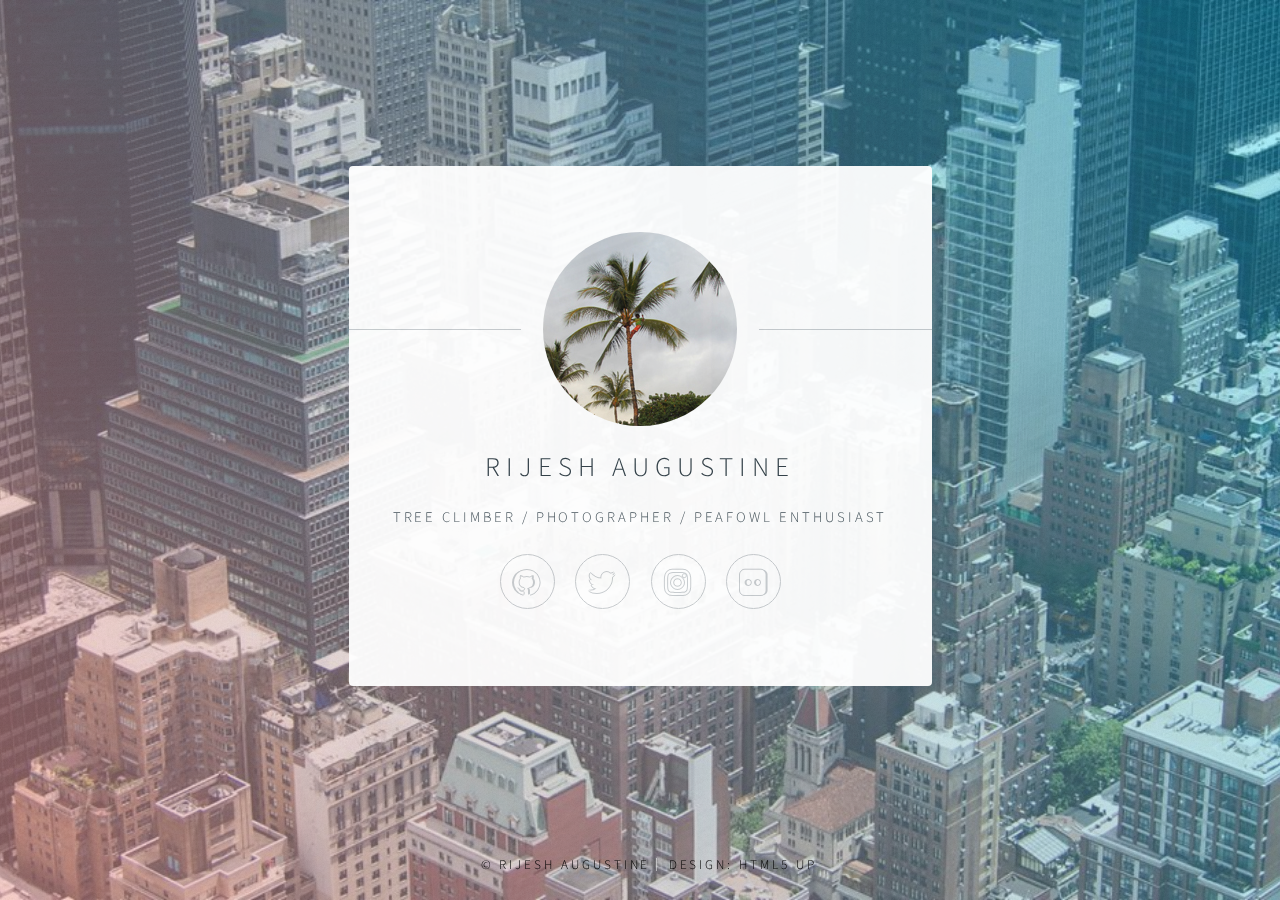
==== index.html @ bc9e37c1 "Engineer could be a very restrictive word." ====
<!DOCTYPE HTML>
<!--
	Identity by HTML5 UP
	html5up.net | @ajlkn
	Free for personal and commercial use under the CCA 3.0 license (html5up.net/license)
-->
<html>
	<head>
		<title>Rijesh Augustine</title>
		<meta charset="utf-8" />
		<meta name="viewport" content="width=device-width, initial-scale=1" />
		<!--[if lte IE 8]><script src="assets/js/html5shiv.js"></script><![endif]-->
		<link rel="stylesheet" href="assets/css/main.css" />
		<!--[if lte IE 9]><link rel="stylesheet" href="assets/css/ie9.css" /><![endif]-->
		<!--[if lte IE 8]><link rel="stylesheet" href="assets/css/ie8.css" /><![endif]-->
		<noscript><link rel="stylesheet" href="assets/css/noscript.css" /></noscript>
	</head>
	<body class="is-loading">

		<!-- Wrapper -->
			<div id="wrapper">

				<!-- Main -->
					<section id="main">
						<header>
							<span class="avatar"><img src="images/avatar.jpg" alt="" /></span>
							<h1>Rijesh Augustine</h1>
							<p>Tree Climber / Photographer / Peafowl Enthusiast</p>
						</header>
						<footer>
							<ul class="icons">
								<li><a href="http://github.com/rijesha" class="fa-github">Github</a></li>
								<li><a href="http://twitter.com/rijesha" class="fa-twitter">Twitter</a></li>
								<li><a href="http://instagram.com/rijesha" class="fa-instagram">Instagram</a></li>
								<li><a href="http://flickr.com/rijesha" class="fa-flickr">Flickr</a></li>
							</ul>
						</footer>
					</section>

				<!-- Footer -->
					<footer id="footer">
						<ul class="copyright" style="color:black">
							<li>&copy; Rijesh Augustine</li><li>Design: <a href="http://html5up.net">HTML5 UP</a></li>
						</ul>
					</footer>

			</div>

		<!-- Scripts -->
			<!--[if lte IE 8]><script src="assets/js/respond.min.js"></script><![endif]-->
			<script>
				if ('addEventListener' in window) {
					window.addEventListener('load', function() { document.body.className = document.body.className.replace(/\bis-loading\b/, ''); });
					document.body.className += (navigator.userAgent.match(/(MSIE|rv:11\.0)/) ? ' is-ie' : '');
				}
			</script>

	</body>
</html>
---- assets/css/main.css ----
@charset "UTF-8";
@import url(font-awesome.min.css);
@import url("https://fonts.googleapis.com/css?family=Source+Sans+Pro:300");

/*
	Identity by HTML5 UP
	html5up.net | @ajlkn
	Free for personal and commercial use under the CCA 3.0 license (html5up.net/license)
*/

/* Reset */

	html, body, div, span, applet, object, iframe, h1, h2, h3, h4, h5, h6, p, blockquote, pre, a, abbr, acronym, address, big, cite, code, del, dfn, em, img, ins, kbd, q, s, samp, small, strike, strong, sub, sup, tt, var, b, u, i, center, dl, dt, dd, ol, ul, li, fieldset, form, label, legend, table, caption, tbody, tfoot, thead, tr, th, td, article, aside, canvas, details, embed, figure, figcaption, footer, header, hgroup, menu, nav, output, ruby, section, summary, time, mark, audio, video {
		margin: 0;
		padding: 0;
		border: 0;
		font-size: 100%;
		font: inherit;
		vertical-align: baseline;
	}

	article, aside, details, figcaption, figure, footer, header, hgroup, menu, nav, section {
		display: block;
	}

	body {
		line-height: 1;
	}

	ol, ul {
		list-style: none;
	}

	blockquote, q {
		quotes: none;
	}

	blockquote:before, blockquote:after, q:before, q:after {
		content: '';
		content: none;
	}

	table {
		border-collapse: collapse;
		border-spacing: 0;
	}

	body {
		-webkit-text-size-adjust: none;
	}

/* Box Model */

	*, *:before, *:after {
		-moz-box-sizing: border-box;
		-webkit-box-sizing: border-box;
		box-sizing: border-box;
	}

/* Basic */

	@media screen and (max-width: 480px) {

		html, body {
			min-width: 320px;
		}

	}

	body.is-loading *, body.is-loading *:before, body.is-loading *:after {
		-moz-animation: none !important;
		-webkit-animation: none !important;
		-ms-animation: none !important;
		animation: none !important;
		-moz-transition: none !important;
		-webkit-transition: none !important;
		-ms-transition: none !important;
		transition: none !important;
	}

	html {
		height: 100%;
	}

	body {
		height: 100%;
		background-color: #ffffff;
		background-image: url("images/overlay.png"), -moz-linear-gradient(60deg, rgba(255, 165, 150, 0.5) 5%, rgba(0, 228, 255, 0.35)), url("../../images/bg4.jpg");
		background-image: url("images/overlay.png"), -webkit-linear-gradient(60deg, rgba(255, 165, 150, 0.5) 5%, rgba(0, 228, 255, 0.35)), url("../../images/bg4.jpg");
		background-image: url("images/overlay.png"), -ms-linear-gradient(60deg, rgba(255, 165, 150, 0.5) 5%, rgba(0, 228, 255, 0.35)), url("../../images/bg4.jpg");
		background-image: url("images/overlay.png"), linear-gradient(60deg, rgba(255, 165, 150, 0.5) 5%, rgba(0, 228, 255, 0.35)), url("../../images/bg4.jpg");
		background-repeat: repeat,			no-repeat,			no-repeat;
		background-size: 100px 100px, cover,				cover;
		background-position: top left,		center center,		bottom center;
		background-attachment: fixed,			fixed,				fixed;
	}

		body:after {
			content: '';
			display: block;
			position: fixed;
			top: 0;
			left: 0;
			width: 100%;
			height: inherit;
			opacity: 0;
			z-index: 1;
			background-color: #ffffff;
			background-image: url("images/overlay.png"), -moz-linear-gradient(60deg, rgba(255, 165, 150, 0.5) 5%, rgba(0, 228, 255, 0.35));
			background-image: url("images/overlay.png"), -webkit-linear-gradient(60deg, rgba(255, 165, 150, 0.5) 5%, rgba(0, 228, 255, 0.35));
			background-image: url("images/overlay.png"), -ms-linear-gradient(60deg, rgba(255, 165, 150, 0.5) 5%, rgba(0, 228, 255, 0.35));
			background-image: url("images/overlay.png"), linear-gradient(60deg, rgba(255, 165, 150, 0.5) 5%, rgba(0, 228, 255, 0.35));
			background-repeat: repeat,			no-repeat;
			background-size: 100px 100px, cover;
			background-position: top left,		center center;
			-moz-transition: opacity 1.75s ease-out;
			-webkit-transition: opacity 1.75s ease-out;
			-ms-transition: opacity 1.75s ease-out;
			transition: opacity 1.75s ease-out;
		}

		body.is-loading:after {
			opacity: 1;
		}

/* Type */

	body, input, select, textarea {
		color: #414f57;
		font-family: "Source Sans Pro", Helvetica, sans-serif;
		font-size: 14pt;
		font-weight: 300;
		line-height: 2;
		letter-spacing: 0.2em;
		text-transform: uppercase;
	}

		@media screen and (max-width: 1680px) {

			body, input, select, textarea {
				font-size: 11pt;
			}

		}

		@media screen and (max-width: 480px) {

			body, input, select, textarea {
				font-size: 10pt;
				line-height: 1.75;
			}

		}

	a {
		-moz-transition: color 0.2s ease, border-color 0.2s ease;
		-webkit-transition: color 0.2s ease, border-color 0.2s ease;
		-ms-transition: color 0.2s ease, border-color 0.2s ease;
		transition: color 0.2s ease, border-color 0.2s ease;
		color: inherit;
		text-decoration: none;
	}

		a:before {
			-moz-transition: color 0.2s ease, text-shadow 0.2s ease;
			-webkit-transition: color 0.2s ease, text-shadow 0.2s ease;
			-ms-transition: color 0.2s ease, text-shadow 0.2s ease;
			transition: color 0.2s ease, text-shadow 0.2s ease;
		}

		a:hover {
			color: #ff7496;
		}

	strong, b {
		color: #313f47;
	}

	em, i {
		font-style: italic;
	}

	p {
		margin: 0 0 1.5em 0;
	}

	h1, h2, h3, h4, h5, h6 {
		color: #313f47;
		line-height: 1.5;
		margin: 0 0 0.75em 0;
	}

		h1 a, h2 a, h3 a, h4 a, h5 a, h6 a {
			color: inherit;
			text-decoration: none;
		}

	h1 {
		font-size: 1.85em;
		letter-spacing: 0.22em;
		margin: 0 0 0.525em 0;
	}

	h2 {
		font-size: 1.25em;
	}

	h3 {
		font-size: 1em;
	}

	h4 {
		font-size: 1em;
	}

	h5 {
		font-size: 1em;
	}

	h6 {
		font-size: 1em;
	}

	@media screen and (max-width: 480px) {

		h1 {
			font-size: 1.65em;
		}

	}

	sub {
		font-size: 0.8em;
		position: relative;
		top: 0.5em;
	}

	sup {
		font-size: 0.8em;
		position: relative;
		top: -0.5em;
	}

	hr {
		border: 0;
		border-bottom: solid 1px #c8cccf;
		margin: 3em 0;
	}

/* Form */

	form {
		margin: 0 0 1.5em 0;
	}

		form > .field {
			margin: 0 0 1.5em 0;
		}

			form > .field > :last-child {
				margin-bottom: 0;
			}

	label {
		color: #313f47;
		display: block;
		font-size: 0.9em;
		margin: 0 0 0.75em 0;
	}

	input[type="text"],
	input[type="password"],
	input[type="email"],
	input[type="tel"],
	select,
	textarea {
		-moz-appearance: none;
		-webkit-appearance: none;
		-ms-appearance: none;
		appearance: none;
		border-radius: 4px;
		border: solid 1px #c8cccf;
		color: inherit;
		display: block;
		outline: 0;
		padding: 0 1em;
		text-decoration: none;
		width: 100%;
	}

		input[type="text"]:invalid,
		input[type="password"]:invalid,
		input[type="email"]:invalid,
		input[type="tel"]:invalid,
		select:invalid,
		textarea:invalid {
			box-shadow: none;
		}

		input[type="text"]:focus,
		input[type="password"]:focus,
		input[type="email"]:focus,
		input[type="tel"]:focus,
		select:focus,
		textarea:focus {
			border-color: #ff7496;
		}

	.select-wrapper {
		text-decoration: none;
		display: block;
		position: relative;
	}

		.select-wrapper:before {
			content: "";
			-moz-osx-font-smoothing: grayscale;
			-webkit-font-smoothing: antialiased;
			font-family: FontAwesome;
			font-style: normal;
			font-weight: normal;
			text-transform: none !important;
		}

		.select-wrapper:before {
			color: #c8cccf;
			display: block;
			height: 2.75em;
			line-height: 2.75em;
			pointer-events: none;
			position: absolute;
			right: 0;
			text-align: center;
			top: 0;
			width: 2.75em;
		}

		.select-wrapper select::-ms-expand {
			display: none;
		}

	input[type="text"],
	input[type="password"],
	input[type="email"],
	select {
		height: 2.75em;
	}

	textarea {
		padding: 0.75em 1em;
	}

	input[type="checkbox"],
	input[type="radio"] {
		-moz-appearance: none;
		-webkit-appearance: none;
		-ms-appearance: none;
		appearance: none;
		display: block;
		float: left;
		margin-right: -2em;
		opacity: 0;
		width: 1em;
		z-index: -1;
	}

		input[type="checkbox"] + label,
		input[type="radio"] + label {
			text-decoration: none;
			color: #414f57;
			cursor: pointer;
			display: inline-block;
			font-size: 1em;
			font-weight: 300;
			padding-left: 2.4em;
			padding-right: 0.75em;
			position: relative;
		}

			input[type="checkbox"] + label:before,
			input[type="radio"] + label:before {
				-moz-osx-font-smoothing: grayscale;
				-webkit-font-smoothing: antialiased;
				font-family: FontAwesome;
				font-style: normal;
				font-weight: normal;
				text-transform: none !important;
			}

			input[type="checkbox"] + label:before,
			input[type="radio"] + label:before {
				border-radius: 4px;
				border: solid 1px #c8cccf;
				content: '';
				display: inline-block;
				height: 1.65em;
				left: 0;
				line-height: 1.58125em;
				position: absolute;
				text-align: center;
				top: 0.15em;
				width: 1.65em;
			}

		input[type="checkbox"]:checked + label:before,
		input[type="radio"]:checked + label:before {
			color: #ff7496;
			content: '\f00c';
		}

		input[type="checkbox"]:focus + label:before,
		input[type="radio"]:focus + label:before {
			border-color: #ff7496;
		}

	input[type="checkbox"] + label:before {
		border-radius: 4px;
	}

	input[type="radio"] + label:before {
		border-radius: 100%;
	}

	::-webkit-input-placeholder {
		color: #616f77 !important;
		opacity: 1.0;
	}

	:-moz-placeholder {
		color: #616f77 !important;
		opacity: 1.0;
	}

	::-moz-placeholder {
		color: #616f77 !important;
		opacity: 1.0;
	}

	:-ms-input-placeholder {
		color: #616f77 !important;
		opacity: 1.0;
	}

	.formerize-placeholder {
		color: #616f77 !important;
		opacity: 1.0;
	}

/* Icon */

	.icon {
		text-decoration: none;
		position: relative;
		border-bottom: none;
	}

		.icon:before {
			-moz-osx-font-smoothing: grayscale;
			-webkit-font-smoothing: antialiased;
			font-family: FontAwesome;
			font-style: normal;
			font-weight: normal;
			text-transform: none !important;
		}

		.icon > .label {
			display: none;
		}

/* List */

	ol {
		list-style: decimal;
		margin: 0 0 1.5em 0;
		padding-left: 1.25em;
	}

		ol li {
			padding-left: 0.25em;
		}

	ul {
		list-style: disc;
		margin: 0 0 1.5em 0;
		padding-left: 1em;
	}

		ul li {
			padding-left: 0.5em;
		}

		ul.alt {
			list-style: none;
			padding-left: 0;
		}

			ul.alt li {
				border-top: solid 1px #c8cccf;
				padding: 0.5em 0;
			}

				ul.alt li:first-child {
					border-top: 0;
					padding-top: 0;
				}

		ul.icons {
			cursor: default;
			list-style: none;
			padding-left: 0;
			margin-top: -0.675em;
		}

			ul.icons li {
				display: inline-block;
				padding: 0.675em 0.5em;
			}

				ul.icons li a {
					text-decoration: none;
					position: relative;
					display: block;
					width: 3.75em;
					height: 3.75em;
					border-radius: 100%;
					border: solid 1px #c8cccf;
					line-height: 3.75em;
					overflow: hidden;
					text-align: center;
					text-indent: 3.75em;
					white-space: nowrap;
				}

					ul.icons li a:before {
						-moz-osx-font-smoothing: grayscale;
						-webkit-font-smoothing: antialiased;
						font-family: FontAwesome;
						font-style: normal;
						font-weight: normal;
						text-transform: none !important;
					}

					ul.icons li a:before {
						color: #ffffff;
						text-shadow: 1.25px 0px 0px #c8cccf, -1.25px 0px 0px #c8cccf, 0px 1.25px 0px #c8cccf, 0px -1.25px 0px #c8cccf;
					}

					ul.icons li a:hover:before {
						text-shadow: 1.25px 0px 0px #ff7496, -1.25px 0px 0px #ff7496, 0px 1.25px 0px #ff7496, 0px -1.25px 0px #ff7496;
					}

					ul.icons li a:before {
						position: absolute;
						top: 0;
						left: 0;
						width: inherit;
						height: inherit;
						font-size: 1.85rem;
						line-height: inherit;
						text-align: center;
						text-indent: 0;
					}

					ul.icons li a:hover {
						border-color: #ff7496;
					}

			@media screen and (max-width: 480px) {

				ul.icons li a:before {
					font-size: 1.5rem;
				}

			}

		ul.actions {
			cursor: default;
			list-style: none;
			padding-left: 0;
		}

			ul.actions li {
				display: inline-block;
				padding: 0 0.75em 0 0;
				vertical-align: middle;
			}

				ul.actions li:last-child {
					padding-right: 0;
				}

	dl {
		margin: 0 0 1.5em 0;
	}

		dl dt {
			display: block;
			margin: 0 0 0.75em 0;
		}

		dl dd {
			margin-left: 1.5em;
		}

/* Button */

	input[type="submit"],
	input[type="reset"],
	input[type="button"],
	button,
	.button {
		-moz-appearance: none;
		-webkit-appearance: none;
		-ms-appearance: none;
		appearance: none;
		-moz-transition: background-color 0.2s ease-in-out, border-color 0.2s ease-in-out, color 0.2s ease-in-out;
		-webkit-transition: background-color 0.2s ease-in-out, border-color 0.2s ease-in-out, color 0.2s ease-in-out;
		-ms-transition: background-color 0.2s ease-in-out, border-color 0.2s ease-in-out, color 0.2s ease-in-out;
		transition: background-color 0.2s ease-in-out, border-color 0.2s ease-in-out, color 0.2s ease-in-out;
		display: inline-block;
		height: 2.75em;
		line-height: 2.75em;
		padding: 0 1.5em;
		background-color: transparent;
		border-radius: 4px;
		border: solid 1px #c8cccf;
		color: #414f57 !important;
		cursor: pointer;
		text-align: center;
		text-decoration: none;
		white-space: nowrap;
	}

		input[type="submit"]:hover,
		input[type="reset"]:hover,
		input[type="button"]:hover,
		button:hover,
		.button:hover {
			border-color: #ff7496;
			color: #ff7496 !important;
		}

		input[type="submit"].icon,
		input[type="reset"].icon,
		input[type="button"].icon,
		button.icon,
		.button.icon {
			padding-left: 1.35em;
		}

			input[type="submit"].icon:before,
			input[type="reset"].icon:before,
			input[type="button"].icon:before,
			button.icon:before,
			.button.icon:before {
				margin-right: 0.5em;
			}

		input[type="submit"].fit,
		input[type="reset"].fit,
		input[type="button"].fit,
		button.fit,
		.button.fit {
			display: block;
			width: 100%;
			margin: 0 0 0.75em 0;
		}

		input[type="submit"].small,
		input[type="reset"].small,
		input[type="button"].small,
		button.small,
		.button.small {
			font-size: 0.8em;
		}

		input[type="submit"].big,
		input[type="reset"].big,
		input[type="button"].big,
		button.big,
		.button.big {
			font-size: 1.35em;
		}

		input[type="submit"].disabled, input[type="submit"]:disabled,
		input[type="reset"].disabled,
		input[type="reset"]:disabled,
		input[type="button"].disabled,
		input[type="button"]:disabled,
		button.disabled,
		button:disabled,
		.button.disabled,
		.button:disabled {
			-moz-pointer-events: none;
			-webkit-pointer-events: none;
			-ms-pointer-events: none;
			pointer-events: none;
			opacity: 0.5;
		}

/* Main */

	#main {
		position: relative;
		max-width: 100%;
		min-width: 27em;
		padding: 4.5em 3em 3em 3em ;
		background: #ffffff;
		border-radius: 4px;
		cursor: default;
		opacity: 0.95;
		text-align: center;
		-moz-transform-origin: 50% 50%;
		-webkit-transform-origin: 50% 50%;
		-ms-transform-origin: 50% 50%;
		transform-origin: 50% 50%;
		-moz-transform: rotateX(0deg);
		-webkit-transform: rotateX(0deg);
		-ms-transform: rotateX(0deg);
		transform: rotateX(0deg);
		-moz-transition: opacity 1s ease, -moz-transform 1s ease;
		-webkit-transition: opacity 1s ease, -webkit-transform 1s ease;
		-ms-transition: opacity 1s ease, -ms-transform 1s ease;
		transition: opacity 1s ease, transform 1s ease;
	}

		#main .avatar {
			position: relative;
			display: block;
			margin-bottom: 1.5em;
		}

			#main .avatar img {
				display: block;
				margin: 0 auto;
				border-radius: 100%;
				box-shadow: 0 0 0 1.5em #ffffff;
			}

			#main .avatar:before {
				content: '';
				display: block;
				position: absolute;
				top: 50%;
				left: -3em;
				width: calc(100% + 6em);
				height: 1px;
				z-index: -1;
				background: #c8cccf;
			}

		@media screen and (max-width: 480px) {

			#main {
				min-width: 0;
				width: 100%;
				padding: 4em 2em 2.5em 2em ;
			}

				#main .avatar:before {
					left: -2em;
					width: calc(100% + 4em);
				}

		}

		body.is-loading #main {
			opacity: 0;
			-moz-transform: rotateX(15deg);
			-webkit-transform: rotateX(15deg);
			-ms-transform: rotateX(15deg);
			transform: rotateX(15deg);
		}

/* Footer */

	#footer {
		-moz-align-self: -moz-flex-end;
		-webkit-align-self: -webkit-flex-end;
		-ms-align-self: -ms-flex-end;
		align-self: flex-end;
		width: 100%;
		padding: 1.5em 0 0 0;
		color: rgba(255, 255, 255, 0.75);
		cursor: default;
		text-align: center;
	}

		#footer .copyright {
			margin: 0;
			padding: 0;
			font-size: 0.9em;
			list-style: none;
		}

			#footer .copyright li {
				display: inline-block;
				margin: 0 0 0 0.45em;
				padding: 0 0 0 0.85em;
				border-left: solid 1px rgba(255, 255, 255, 0.5);
				line-height: 1;
			}

				#footer .copyright li:first-child {
					border-left: 0;
				}

/* Wrapper */

	#wrapper {
		display: -moz-flex;
		display: -webkit-flex;
		display: -ms-flex;
		display: flex;
		-moz-align-items: center;
		-webkit-align-items: center;
		-ms-align-items: center;
		align-items: center;
		-moz-justify-content: space-between;
		-webkit-justify-content: space-between;
		-ms-justify-content: space-between;
		justify-content: space-between;
		-moz-flex-direction: column;
		-webkit-flex-direction: column;
		-ms-flex-direction: column;
		flex-direction: column;
		-moz-perspective: 1000px;
		-webkit-perspective: 1000px;
		-ms-perspective: 1000px;
		perspective: 1000px;
		position: relative;
		min-height: 100%;
		padding: 1.5em;
		z-index: 2;
	}

		#wrapper > * {
			z-index: 1;
		}

		#wrapper:before {
			content: '';
			display: block;
		}

		@media screen and (max-width: 360px) {

			#wrapper {
				padding: 0.75em;
			}

		}

		body.is-ie #wrapper {
			height: 100%;
		}
---- assets/css/ie9.css ----
/*
	Identity by HTML5 UP
	html5up.net | @ajlkn
	Free for personal and commercial use under the CCA 3.0 license (html5up.net/license)
*/

/* Basic */

	body {
		background-image: url("../../images/bg.jpg");
		background-repeat: no-repeat;
		background-size: cover;
		background-position: bottom center;
		background-attachment: fixed;
	}

		body:after {
			display: none;
		}

/* List */

	ul.icons li a:before {
		color: #c8cccf;
	}

	ul.icons li a:hover:before {
		color: #ff7496;
	}

/* Wrapper */

	#wrapper {
		text-align: center;
	}

/* Main */

	#main {
		display: inline-block;
	}
---- assets/css/ie8.css ----
/*
	Identity by HTML5 UP
	html5up.net | @ajlkn
	Free for personal and commercial use under the CCA 3.0 license (html5up.net/license)
*/

/* List */

	ul.icons li a {
		-ms-behavior: url("assets/js/PIE.htc");
	}

		ul.icons li a:before {
			text-align: center;
			font-size: 26px;
		}

/* Main */

	#main {
		-ms-behavior: url("assets/js/PIE.htc");
	}

		#main .avatar img {
			-ms-behavior: url("assets/js/PIE.htc");
		}

/* Footer */

	#footer {
		color: #fff;
	}

		#footer .copyright li {
			border-left: solid 1px #fff;
		}
---- assets/css/noscript.css ----
/*
	Identity by HTML5 UP
	html5up.net | @ajlkn
	Free for personal and commercial use under the CCA 3.0 license (html5up.net/license)
*/

/* Basic */

	body:after {
		display: none;
	}

/* Main */

	#main {
		-moz-transform: none !important;
		-webkit-transform: none !important;
		-ms-transform: none !important;
		transform: none !important;
		opacity: 1 !important;
	}
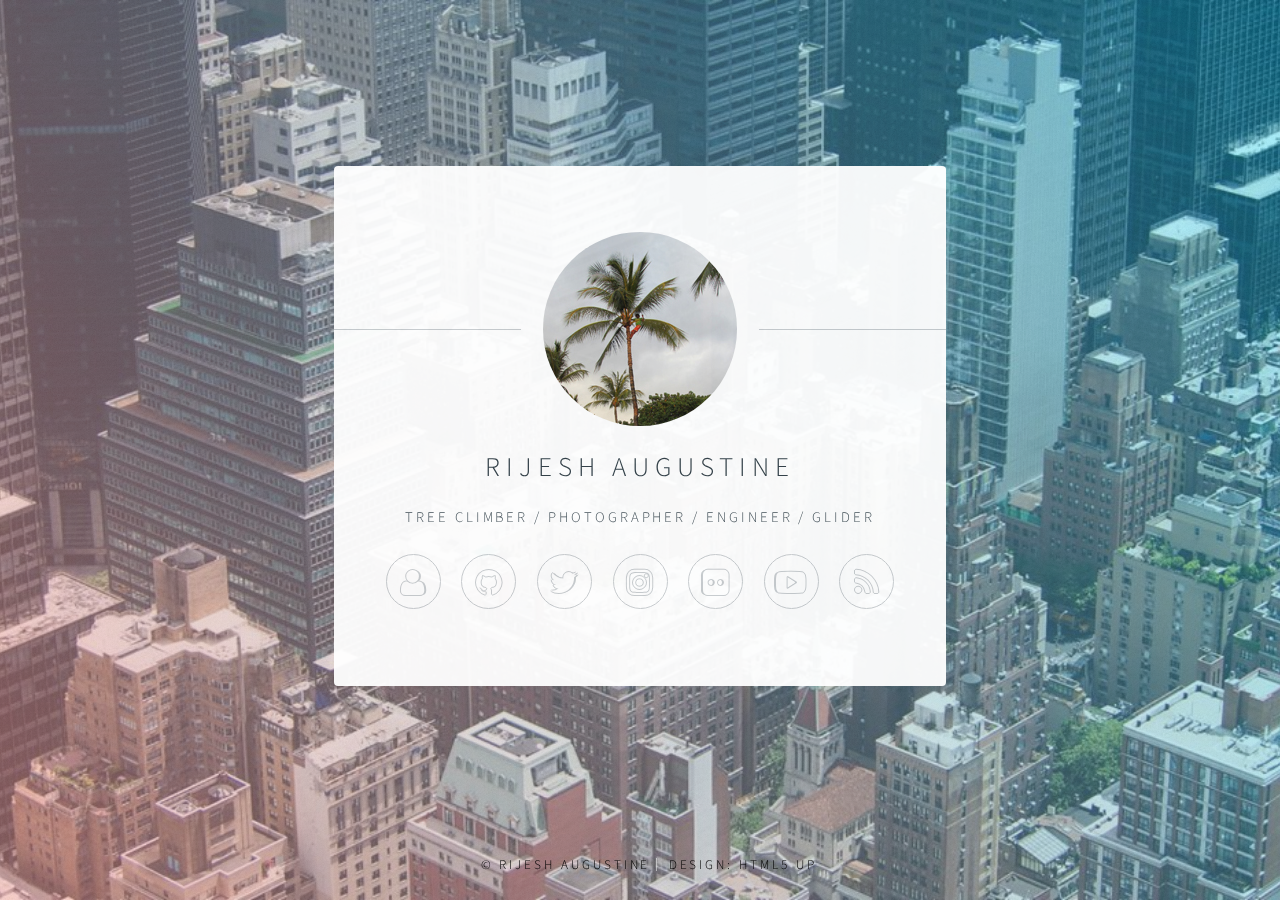
==== commit 51a020e3: "Added About me page" ====
--- a/index.html
+++ b/index.html
@@ -23,18 +23,30 @@
 				<!-- Main -->
 					<section id="main">
 						<header>
+
 							<span class="avatar"><img src="images/avatar.jpg" alt="" /></span>
 							<h1>Rijesh Augustine</h1>
-							<p>Tree Climber / Photographer / Peafowl Enthusiast</p>
+						<div id="mainpage">
+							<p>Tree Climber / Photographer / Engineer / Glider</p>
+						</div>
+
 						</header>
 						<footer>
 							<ul class="icons">
-								<li><a href="http://github.com/rijesha" class="fa-github">Github</a></li>
-								<li><a href="http://twitter.com/rijesha" class="fa-twitter">Twitter</a></li>
-								<li><a href="http://instagram.com/rijesha" class="fa-instagram">Instagram</a></li>
-								<li><a href="http://flickr.com/rijesha" class="fa-flickr">Flickr</a></li>
+								<li><a title="About Me" href="#" id="ambtn" class="fa-user" onclick="toggle();" onmouseover="hover();" onmouseout="stopHover();">About Me</a></li>
+								<li><a title="Github" href="http://github.com/rijesha" class="fa-github">Github</a></li>
+								<li><a title="Twitter" href="http://twitter.com/rijesha" class="fa-twitter">Twitter</a></li>
+								<li><a title="Instagram" href="http://instagram.com/rijesha" class="fa-instagram">Instagram</a></li>
+								<li><a title="Flickr" href="http://flickr.com/rijesha" class="fa-flickr">Flickr</a></li>
+								<li><a title="Youtube" href="http://youtube.com/rijesha" class="fa-youtube-play">Youtube</a></li>
+								<li><a title="Blog" href="blog.html" class="fa-rss">Blog</a></li>
 							</ul>
 						</footer>
+						<div id="aboutme">
+							<h2>About Me</h2>
+							<p>Well I'm an EIT. I also keep bees and fly RC airplanes. Right now im in a Masters program @ the University of Alberta and working with Radar.
+								Interests include astrophotography, neural nets, and functional programming.</p>
+						</div>
 					</section>
 
 				<!-- Footer -->
@@ -53,6 +65,41 @@
 					window.addEventListener('load', function() { document.body.className = document.body.className.replace(/\bis-loading\b/, ''); });
 					document.body.className += (navigator.userAgent.match(/(MSIE|rv:11\.0)/) ? ' is-ie' : '');
 				}
+
+				var aboutme = document.getElementById('aboutme');
+				var maintxt = document.getElementById('mainpage');
+				var ambtn = document.getElementById('ambtn');
+				aboutme.style.display = 'none';
+
+				var changeIconColor = function(color){
+					ambtn.style.borderColor =  color;
+					ambtn.style.textShadow = "1.25px 0px 0px "+color +", -1.25px 0px 0px "+color +", 0px 1.25px 0px "+color +", 0px -1.25px 0px "+color;
+				}
+
+				var hover = function() {
+					changeIconColor('#ff7496');
+				}
+
+				var stopHover = function() {
+					if (aboutme.style.display === 'none')
+					changeIconColor('#c8cccf');
+				}
+
+				var toggle = function() {
+  			if (maintxt.style.display === 'block' || maintxt.style.display === ''){
+					maintxt.style.display = 'none';
+					aboutme.style.display = 'block';
+					changeIconColor('#ff7496');
+				}
+    		else {
+					maintxt.style.display = 'block';
+					aboutme.style.display = 'none';
+					changeIconColor('#c8cccf');
+				}
+
+
+
+  			}
 			</script>
 
 	</body>
--- a/assets/css/main.css
+++ b/assets/css/main.css
@@ -529,6 +529,8 @@
 					text-align: center;
 					text-indent: 3.75em;
 					white-space: nowrap;
+					text-shadow: 1.25px 0px 0px #c8cccf, -1.25px 0px 0px #c8cccf, 0px 1.25px 0px #c8cccf, 0px -1.25px 0px #c8cccf;
+
 				}
 
 					ul.icons li a:before {
@@ -542,7 +544,6 @@
 
 					ul.icons li a:before {
 						color: #ffffff;
-						text-shadow: 1.25px 0px 0px #c8cccf, -1.25px 0px 0px #c8cccf, 0px 1.25px 0px #c8cccf, 0px -1.25px 0px #c8cccf;
 					}
 
 					ul.icons li a:hover:before {
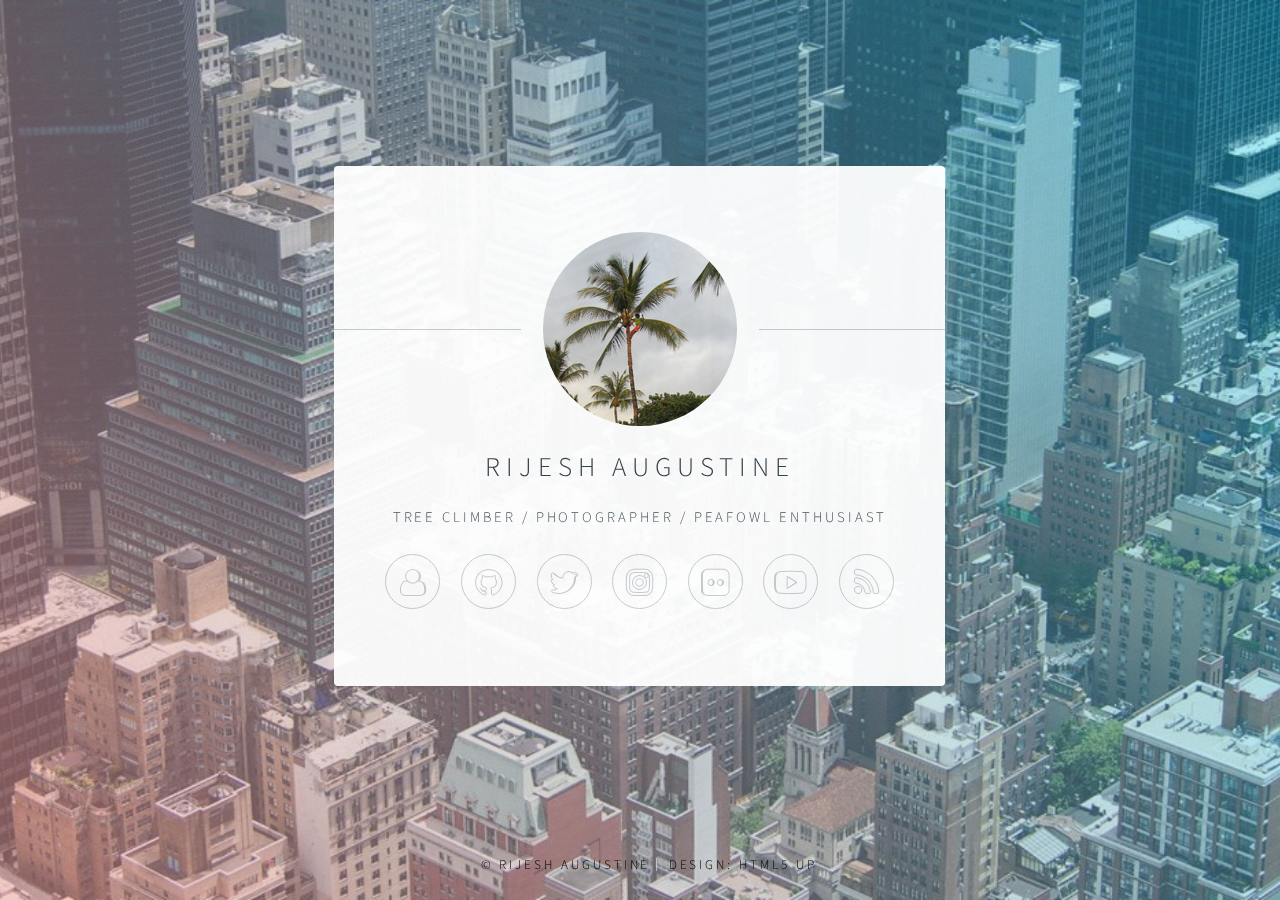
==== commit e411dac7: "Merging changes" ====
--- a/index.html
+++ b/index.html
@@ -26,10 +26,12 @@
 
 							<span class="avatar"><img src="images/avatar.jpg" alt="" /></span>
 							<h1>Rijesh Augustine</h1>
+
 						<div id="mainpage">
-							<p>Tree Climber / Photographer / Engineer / Glider</p>
+							<p>Tree Climber / Photographer / Peafowl Enthusiast</p>
 						</div>
 
+
 						</header>
 						<footer>
 							<ul class="icons">
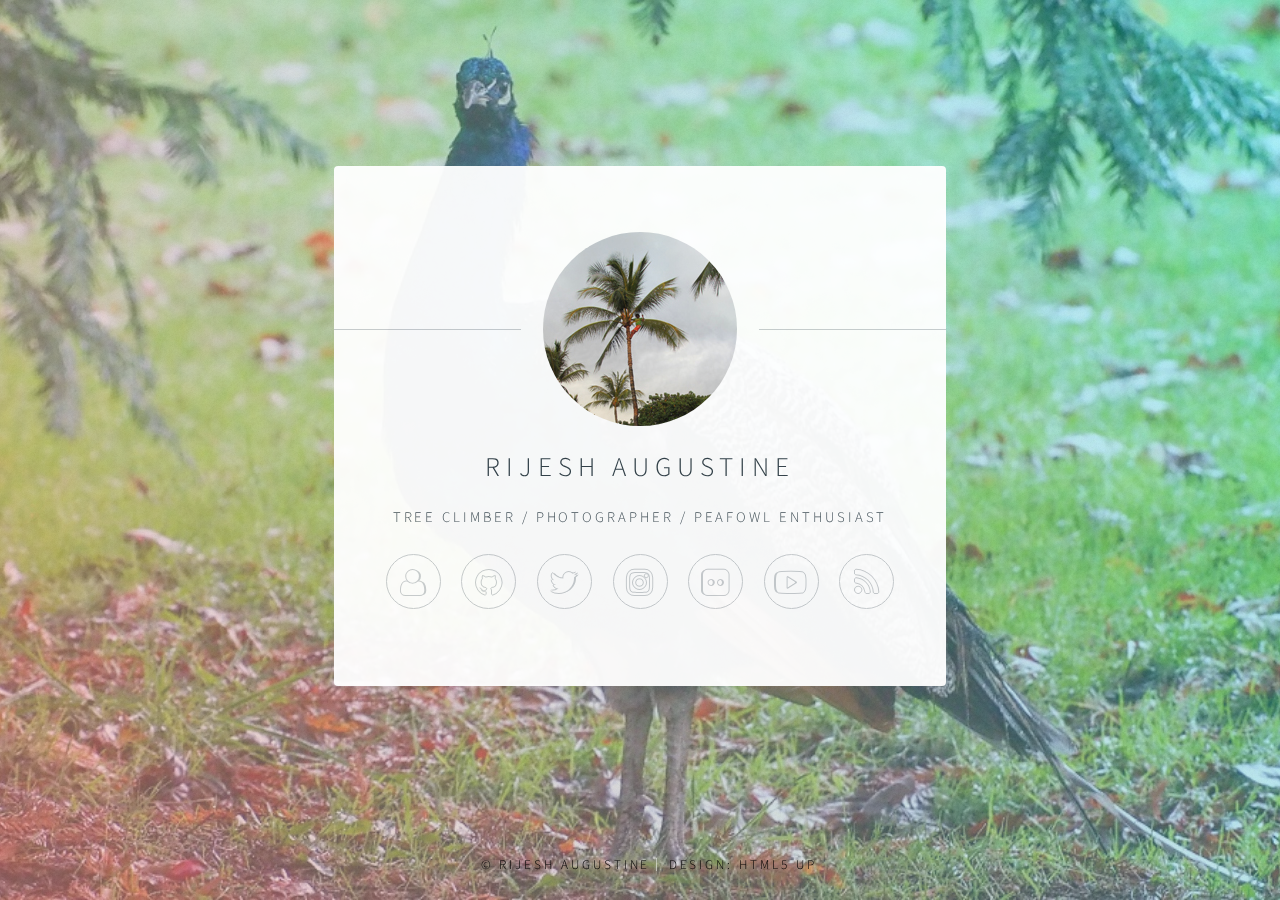
==== commit 3b8530bf: "rotating background" ====
--- a/index.html
+++ b/index.html
@@ -15,7 +15,8 @@
 		<!--[if lte IE 8]><link rel="stylesheet" href="assets/css/ie8.css" /><![endif]-->
 		<noscript><link rel="stylesheet" href="assets/css/noscript.css" /></noscript>
 	</head>
-	<body class="is-loading">
+	<body class="is-loading" id ="bdy">
+
 
 		<!-- Wrapper -->
 			<div id="wrapper">
@@ -63,9 +64,21 @@
 		<!-- Scripts -->
 			<!--[if lte IE 8]><script src="assets/js/respond.min.js"></script><![endif]-->
 			<script>
+
+			var setBG = function(num){
+				var bd = document.getElementById('bdy');
+				var urlstr = "images/bg"+num+".jpg";
+				bd.style.backgroundImage = "url(assets/css/images/overlay.png), -moz-linear-gradient(60deg, rgba(255, 165, 150, 0.5) 5%, rgba(0, 228, 255, 0.35)), url("+urlstr+");";
+				bd.style.backgroundImage = "url('assets/css/images/overlay.png'), -webkit-linear-gradient(60deg, rgba(255, 165, 150, 0.5) 5%, rgba(0, 228, 255, 0.35)), url("+urlstr+");";
+				bd.style.backgroundImage = "url('assets/css/images/overlay.png'), -ms-linear-gradient(60deg, rgba(255, 165, 150, 0.5) 5%, rgba(0, 228, 255, 0.35)), url("+urlstr+");";
+				bd.style.backgroundImage = "url('assets/css/images/overlay.png'), linear-gradient(60deg, rgba(255, 165, 150, 0.5) 5%, rgba(0, 228, 255, 0.35)), url("+urlstr+");";
+			}
+
 				if ('addEventListener' in window) {
 					window.addEventListener('load', function() { document.body.className = document.body.className.replace(/\bis-loading\b/, ''); });
 					document.body.className += (navigator.userAgent.match(/(MSIE|rv:11\.0)/) ? ' is-ie' : '');
+					var rand=Math.floor(Math.random()*5)
+					setBG(rand);
 				}
 
 				var aboutme = document.getElementById('aboutme');
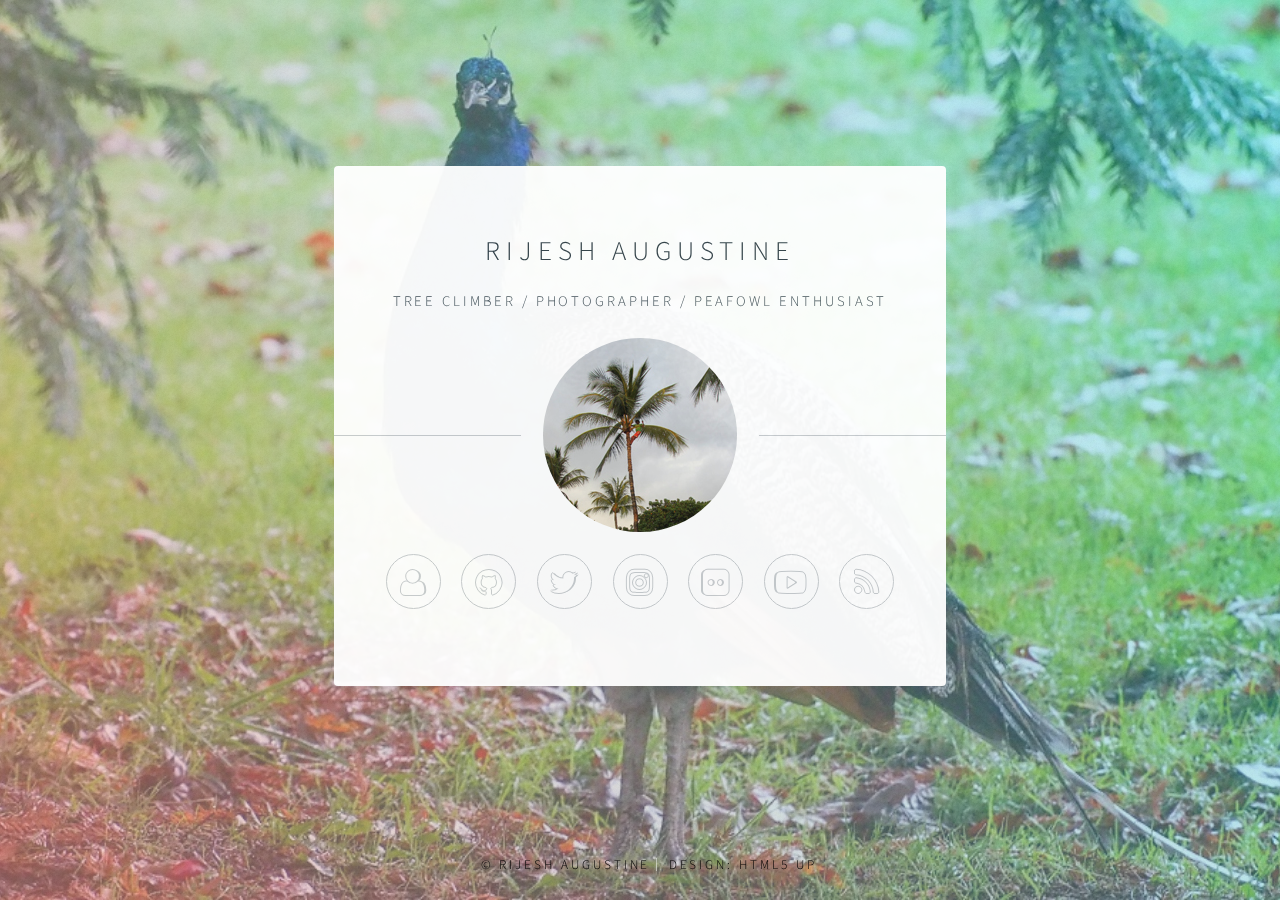
==== commit 819a66ef: "Modified about me sections" ====
--- a/index.html
+++ b/index.html
@@ -24,12 +24,22 @@
 				<!-- Main -->
 					<section id="main">
 						<header>
+							<h1>Rijesh Augustine</h1>
+							<p>Tree Climber / Photographer / Peafowl Enthusiast</p>
 
-							<span class="avatar"><img src="images/avatar.jpg" alt="" /></span>
-							<h1>Rijesh Augustine</h1>
 
 						<div id="mainpage">
-							<p>Tree Climber / Photographer / Peafowl Enthusiast</p>
+							<span class="avatar"><img src="images/avatar.jpg" alt="" /></span>
+
+						</div>
+						<div id="aboutme" class="aboutmepadding">
+							<h2>About Me</h2>
+							<p>I also keep bees and fly RC airplanes.
+								<br>Right now im in a Masters program @ the
+								<br>University of Alberta and working with Radar.
+								<br>Interests include astrophotography,
+								<br> and functional programming.
+							</p>
 						</div>
 
 
@@ -45,11 +55,7 @@
 								<li><a title="Blog" href="blog.html" class="fa-rss">Blog</a></li>
 							</ul>
 						</footer>
-						<div id="aboutme">
-							<h2>About Me</h2>
-							<p>Well I'm an EIT. I also keep bees and fly RC airplanes. Right now im in a Masters program @ the University of Alberta and working with Radar.
-								Interests include astrophotography, neural nets, and functional programming.</p>
-						</div>
+
 					</section>
 
 				<!-- Footer -->
--- a/assets/css/main.css
+++ b/assets/css/main.css
@@ -773,6 +773,14 @@
 			transform: rotateX(15deg);
 		}
 
+/*About Me*/
+#aboutme {
+	position: relative;
+	padding: 0 0 0.4em 0 ;
+	opacity: 0.95;
+	text-align: center;
+}
+
 /* Footer */
 
 	#footer {
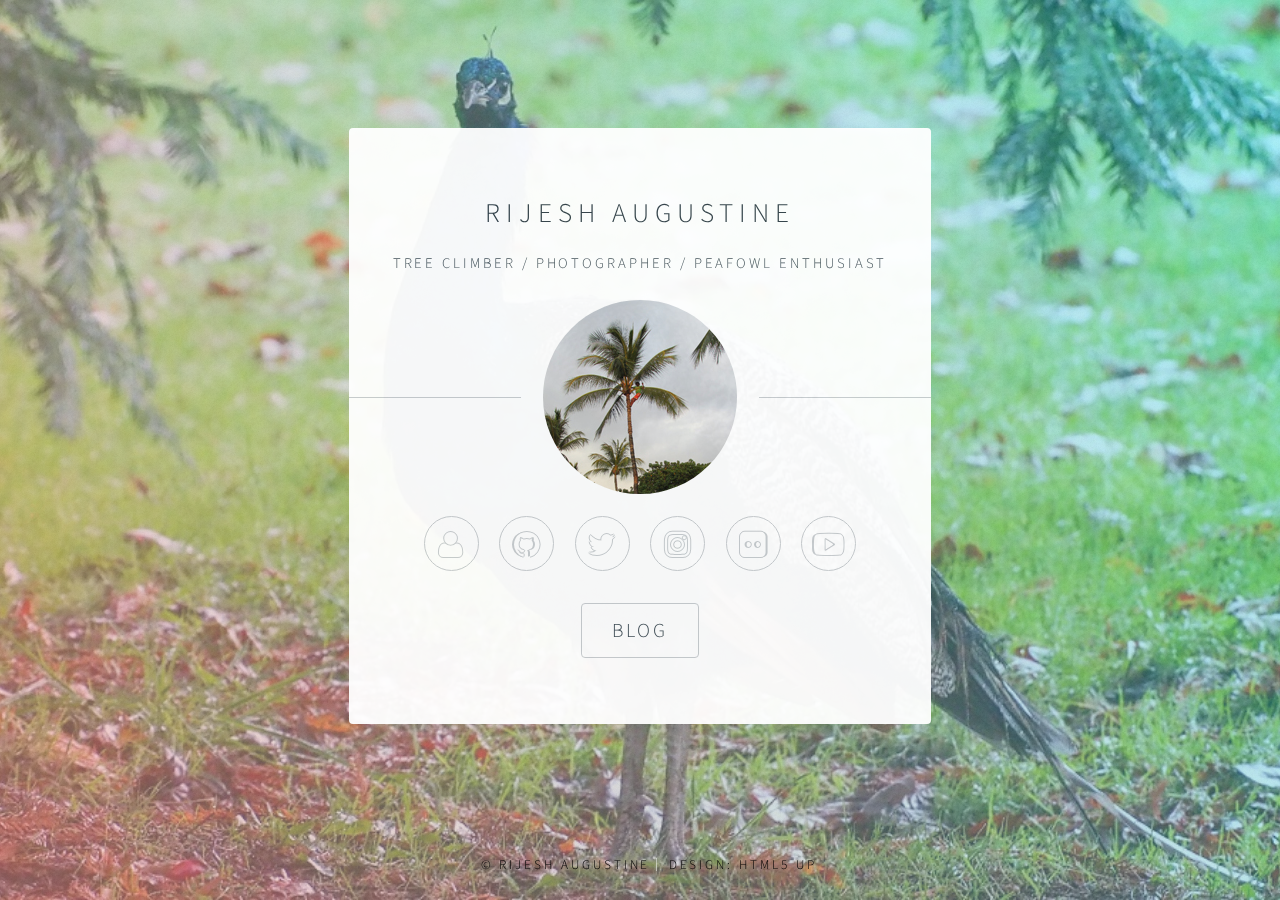
==== commit f4fb6227: "Made blog button more visible" ====
--- a/index.html
+++ b/index.html
@@ -27,7 +27,7 @@
 							<h1>Rijesh Augustine</h1>
 							<p>Tree Climber / Photographer / Peafowl Enthusiast</p>
 
-
+
 						<div id="mainpage">
 							<span class="avatar"><img src="images/avatar.jpg" alt="" /></span>
 
@@ -42,7 +42,7 @@
 							</p>
 						</div>
 
-
+
 						</header>
 						<footer>
 							<ul class="icons">
@@ -52,7 +52,9 @@
 								<li><a title="Instagram" href="http://instagram.com/rijesha" class="fa-instagram">Instagram</a></li>
 								<li><a title="Flickr" href="http://flickr.com/rijesha" class="fa-flickr">Flickr</a></li>
 								<li><a title="Youtube" href="http://youtube.com/rijesha" class="fa-youtube-play">Youtube</a></li>
-								<li><a title="Blog" href="blog.html" class="fa-rss">Blog</a></li>
+							</ul>
+							<ul class="actions vertical">
+								<li><a href="blog" class="button big wide smooth-scroll-middle">Blog</a></li>
 							</ul>
 						</footer>
 
